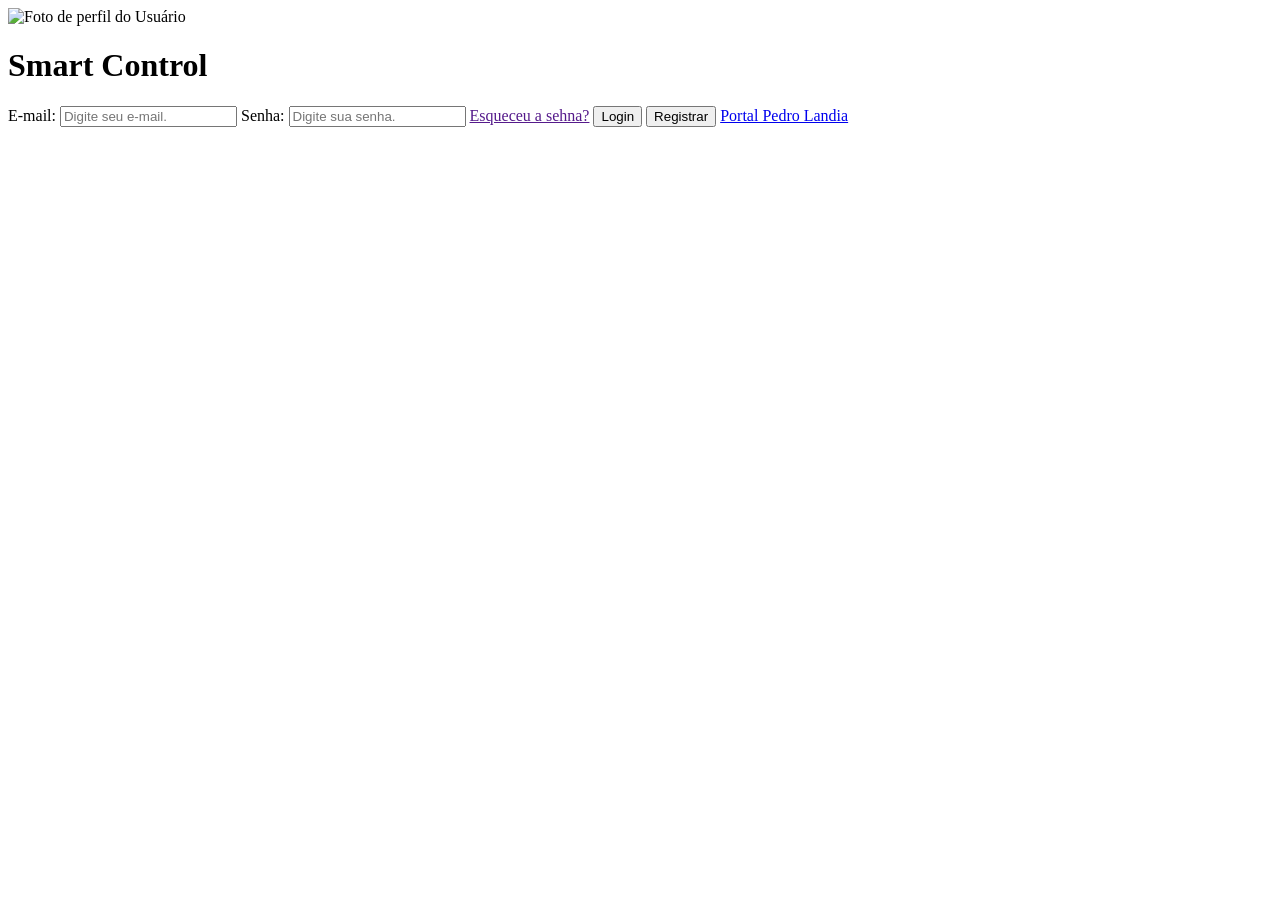
==== cadastro.html @ e2484b78 "Cadastro smart control html" ====
<!DOCTYPE html>
<html lang="pt-br">
<head>
    <meta charset="UTF-8">
    <meta name="viewport" content="width=device-width, initial-scale=1.0">
    <title>Cadastro SmartControl</title>
</head>
<body>
     <div><img src="https://encrypted-tbn0.gstatic.com/images?q=tbn:ANd9GcS7wfVhrfRno-1HNWW0eHWt67sCaiRpHTzMCESRN_I24g&s=10" 
              alt="Foto de perfil do Usuário" width="100" height="100"></div>
    <h1>Smart Control</h1>
    <form method="get" action="dashboard.html">
        <label for="email">E-mail:</label>
        <input type="text" name="email" id="email" placeholder="Digite seu e-mail." required >

        <label for="senha">Senha:</label>
        <input type="password" name="senha" id="senha" placeholder="Digite sua senha." required >

        <a href="" >Esqueceu a sehna?</a>

        <button type="http://127.0.0.1:5500/dashboard.html">Login</button>
        <button type="http://127.0.0.1:5500/dashboard.html">Registrar</button>

        <a href="https://pedrotech.com.br/pedrolandia/" target="_blank">
            Portal Pedro Landia</a>
</body>
</html>
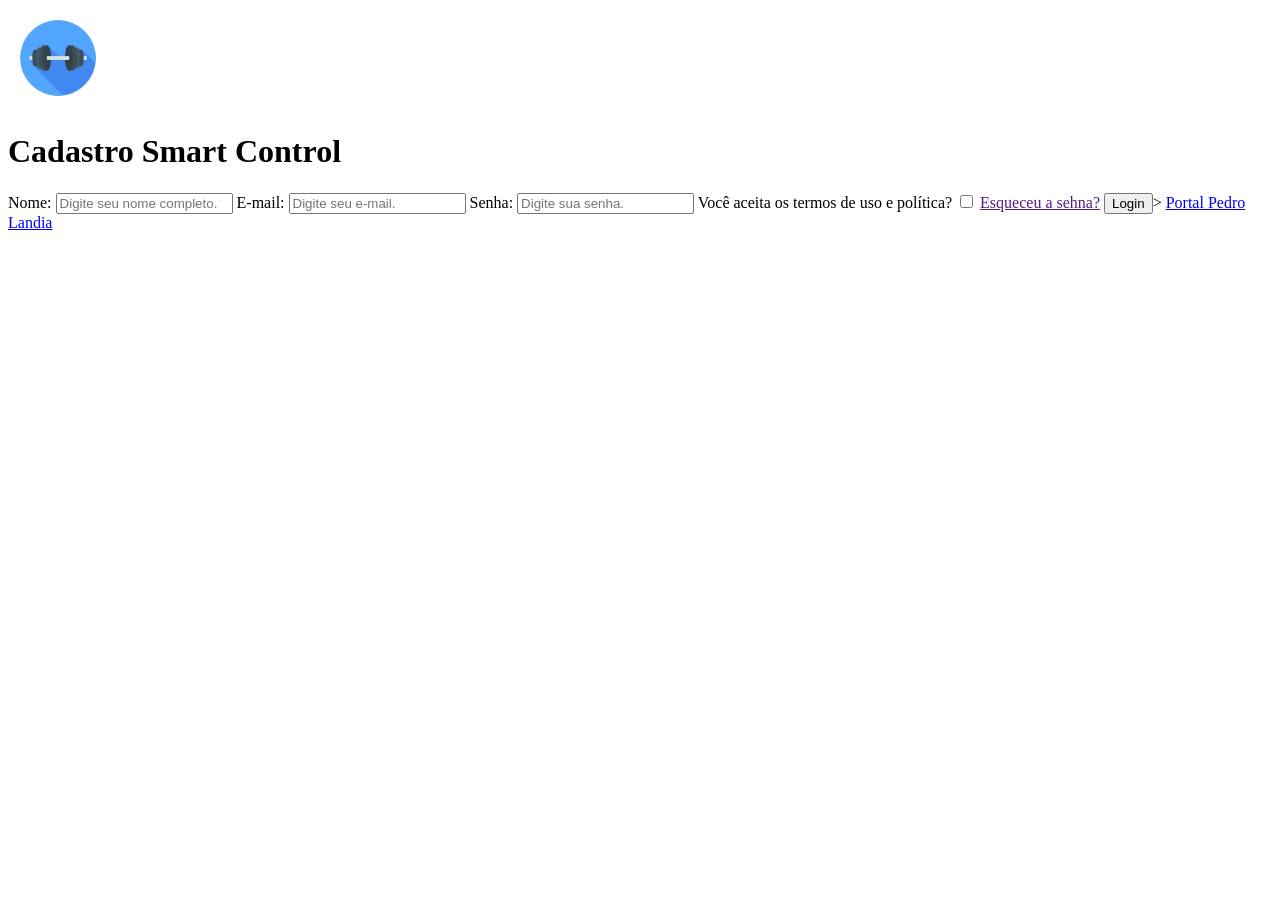
==== commit eda5d9e7: "cadastro comleto e interligado" ====
--- a/cadastro.html
+++ b/cadastro.html
@@ -6,20 +6,27 @@
     <title>Cadastro SmartControl</title>
 </head>
 <body>
-     <div><img src="https://encrypted-tbn0.gstatic.com/images?q=tbn:ANd9GcS7wfVhrfRno-1HNWW0eHWt67sCaiRpHTzMCESRN_I24g&s=10" 
+     <div><img src="assets/images/logo.jpg" 
               alt="Foto de perfil do Usuário" width="100" height="100"></div>
-    <h1>Smart Control</h1>
+
+    <h1>Cadastro Smart Control</h1>
     <form method="get" action="dashboard.html">
+
+        <label for="nome">Nome:</label>
+        <input type="text" name="nome" id="nome" placeholder="Digite seu nome completo." required >
+        
         <label for="email">E-mail:</label>
         <input type="text" name="email" id="email" placeholder="Digite seu e-mail." required >
 
         <label for="senha">Senha:</label>
         <input type="password" name="senha" id="senha" placeholder="Digite sua senha." required >
 
+        <label for="termosdeuso">Você aceita os termos de uso e política?</label>
+        <input type="checkbox" name="termosdeuso" id="termosdeuso" placeholder="" required >
+
         <a href="" >Esqueceu a sehna?</a>
 
-        <button type="http://127.0.0.1:5500/dashboard.html">Login</button>
-        <button type="http://127.0.0.1:5500/dashboard.html">Registrar</button>
+        <button> <a href="dashboard.html"></a>Login</button>>
 
         <a href="https://pedrotech.com.br/pedrolandia/" target="_blank">
             Portal Pedro Landia</a>
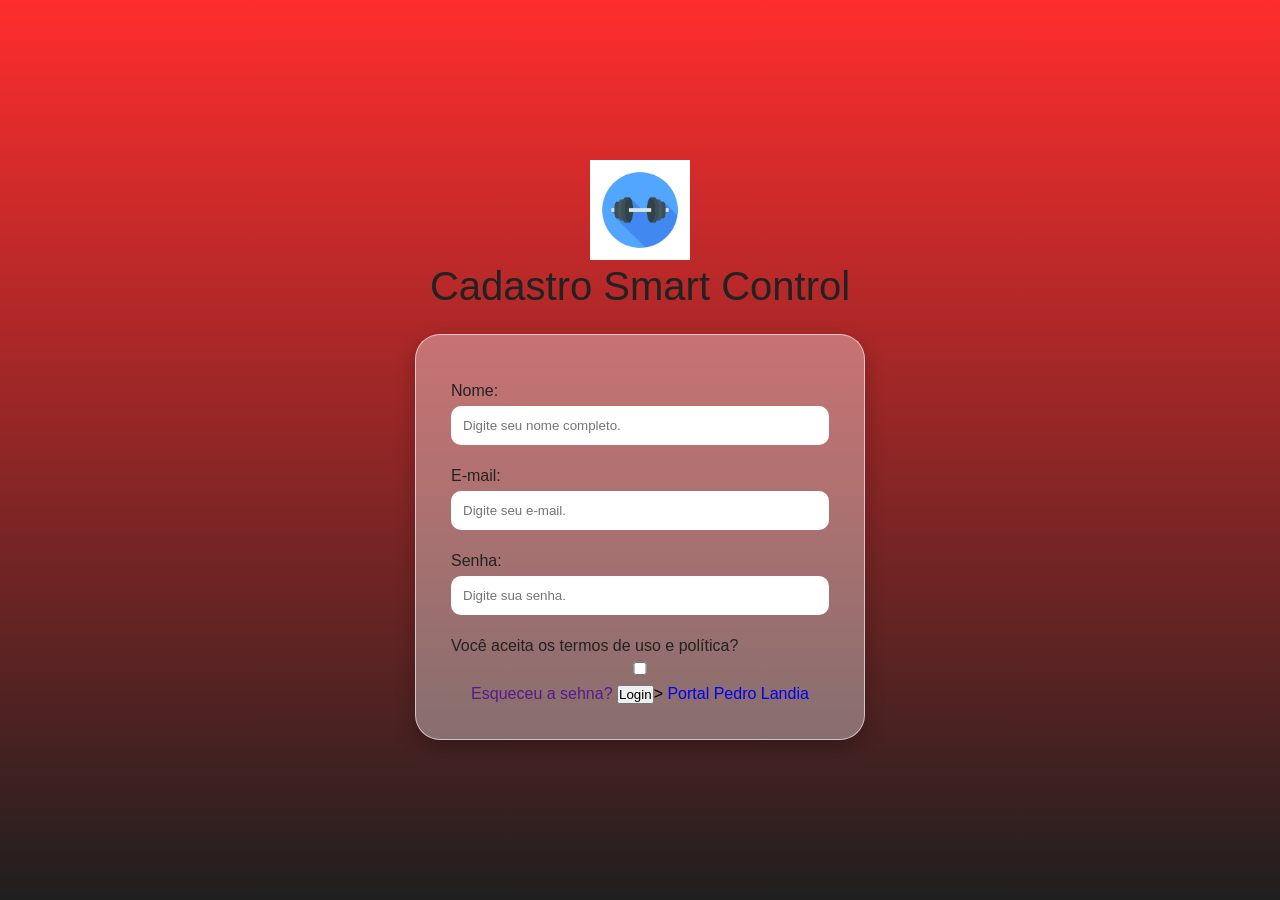
==== commit 061155b1: "cssdashboard finalizado" ====
--- a/cadastro.html
+++ b/cadastro.html
@@ -4,6 +4,7 @@
     <meta charset="UTF-8">
     <meta name="viewport" content="width=device-width, initial-scale=1.0">
     <title>Cadastro SmartControl</title>
+    <link rel="stylesheet" href="assets/css/cadastro.css">
 </head>
 <body>
      <div><img src="assets/images/logo.jpg" 
--- a/assets/css/cadastro.css
+++ b/assets/css/cadastro.css
@@ -0,0 +1,123 @@
+*{
+    margin: 0;
+    padding: 0;
+    box-sizing: border-box;
+}
+
+body{
+    font-family: Arial, Helvetica, sans-serif;
+    background: linear-gradient(to bottom, #ff2d2d, #1f1f1f);
+    height: 100vh;
+    display: flex;
+    justify-content: center;
+    align-items: center;
+    flex-direction: column;
+}
+
+form{
+    background: rgba(255,255,255,0.35);
+    width: 450px;
+    padding: 35px;
+    border-radius: 25px;
+    text-align: center;
+    border: 1px solid rgba(255,255,255,0.6);
+    box-shadow: 0 8px 20px rgba(0,0,0,0.25);
+}
+
+form div{
+    display: flex;
+    justify-content: center;
+    margin-bottom: 20px;
+    align-content: center;
+}
+
+form div img{
+    width: 110px;
+    height: 110px;
+    border-radius: 50%;
+    object-fit: cover;
+}
+
+h1{
+    margin-bottom: 25px;
+    font-size: 40px;
+    font-weight: 300;
+    color: #222;
+}
+
+label{
+    display: block;
+    text-align: left;
+    margin-bottom: 6px;
+    margin-top: 12px;
+    color: #222;
+}
+
+input{
+    width: 100%;
+    padding: 12px;
+    border: none;
+    border-radius: 10px;
+    margin-bottom: 10px;
+    outline: none;
+}
+
+a{
+    text-decoration: none;
+}
+
+.senha{
+    display: block;
+    text-align: left;
+    margin-bottom: 20px;
+    font-style: italic;
+    color: #ff7272;
+
+
+}
+
+.login{
+    margin-top: 16px;
+    display: block;
+    width: 100%;
+    background-color: #ff2d2d;
+    color: white;
+    padding: 12px;
+    border-radius: 10px;
+    font-weight: bold;
+    margin-bottom: 2px;
+    transition: 0.3s;
+}
+
+.login:hover{
+    background-color:#b30000;
+}
+
+.cadastro {
+    margin-top: 16px;
+    display: block;
+    width: 100%;
+    background-color: #1f1f1f;
+    color: white;
+    padding: 12px;
+    border-radius: 10px;
+    font-weight: bold;
+}
+
+.cadastro:hover{
+    background-color: #000;
+}
+
+.pedro{
+    display: block;
+    text-align: left;
+    margin-bottom: 20px;
+    font-style: italic;
+    color: rgba(255,255,255,0.6);
+}
+
+footer{
+    margin-top: 16px;
+    justify-items: left;
+    bottom: 15px;
+}
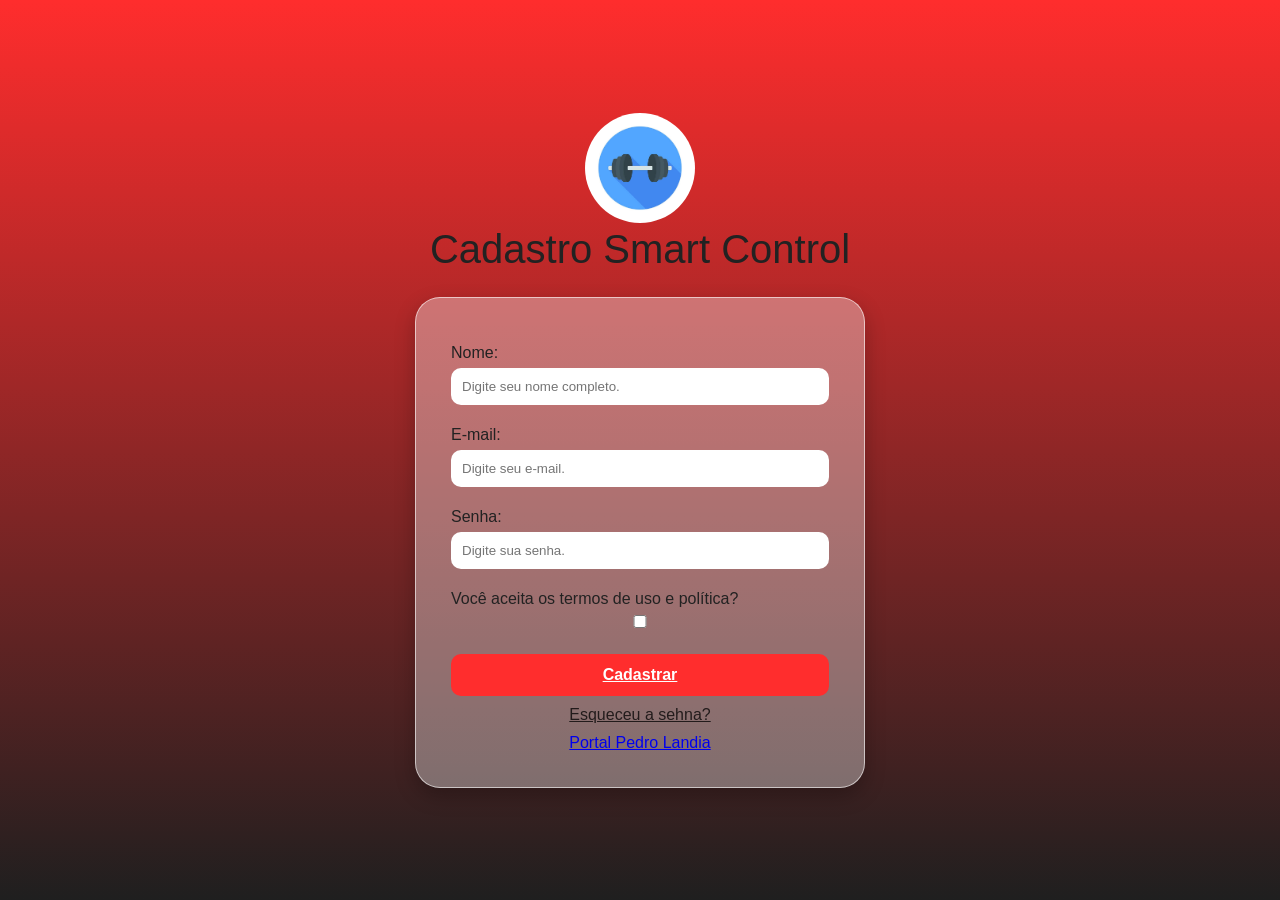
==== commit 608028e4: "aprimoramento máximo html & css" ====
--- a/cadastro.html
+++ b/cadastro.html
@@ -25,9 +25,9 @@
         <label for="termosdeuso">Você aceita os termos de uso e política?</label>
         <input type="checkbox" name="termosdeuso" id="termosdeuso" placeholder="" required >
 
-        <a href="" >Esqueceu a sehna?</a>
+        <a href="index.html" class="btn1">Cadastrar</a>
 
-        <button> <a href="dashboard.html"></a>Login</button>>
+        <a href="" class="esqueceu">Esqueceu a sehna?</a>
 
         <a href="https://pedrotech.com.br/pedrolandia/" target="_blank">
             Portal Pedro Landia</a>
--- a/assets/css/cadastro.css
+++ b/assets/css/cadastro.css
@@ -24,14 +24,20 @@
     box-shadow: 0 8px 20px rgba(0,0,0,0.25);
 }
 
-form div{
-    display: flex;
-    justify-content: center;
-    margin-bottom: 20px;
-    align-content: center;
+.btn1 {
+    margin-top: 16px;
+    display: block;
+    width: 100%;
+    background-color: #ff2d2d;
+    color: white;
+    padding: 12px;
+    border-radius: 10px;
+    font-weight: bold;
+    margin-bottom: 2px;
+    transition: 0.3s;
 }
 
-form div img{
+div img{
     width: 110px;
     height: 110px;
     border-radius: 50%;
@@ -49,71 +55,34 @@
     display: block;
     text-align: left;
     margin-bottom: 6px;
-    margin-top: 12px;
+    margin-top: 11px;
     color: #222;
 }
 
 input{
     width: 100%;
-    padding: 12px;
+    padding: 11px;
     border: none;
     border-radius: 10px;
     margin-bottom: 10px;
     outline: none;
 }
 
-a{
-    text-decoration: none;
-}
-
-.senha{
-    display: block;
-    text-align: left;
-    margin-bottom: 20px;
-    font-style: italic;
-    color: #ff7272;
-
-
-}
-
-.login{
-    margin-top: 16px;
-    display: block;
-    width: 100%;
-    background-color: #ff2d2d;
-    color: white;
-    padding: 12px;
-    border-radius: 10px;
-    font-weight: bold;
-    margin-bottom: 2px;
-    transition: 0.3s;
-}
-
-.login:hover{
-    background-color:#b30000;
-}
-
-.cadastro {
-    margin-top: 16px;
-    display: block;
-    width: 100%;
-    background-color: #1f1f1f;
-    color: white;
-    padding: 12px;
-    border-radius: 10px;
-    font-weight: bold;
-}
-
-.cadastro:hover{
-    background-color: #000;
-}
-
 .pedro{
     display: block;
     text-align: left;
-    margin-bottom: 20px;
+    margin-bottom: 30px;
+    margin: 10px;
     font-style: italic;
     color: rgba(255,255,255,0.6);
+}
+
+.esqueceu {
+    display: block;
+    text-align: center;
+    margin-bottom: 30px;
+    margin: 10px;
+    color: rgba(0, 0, 0, 0.752);
 }
 
 footer{
